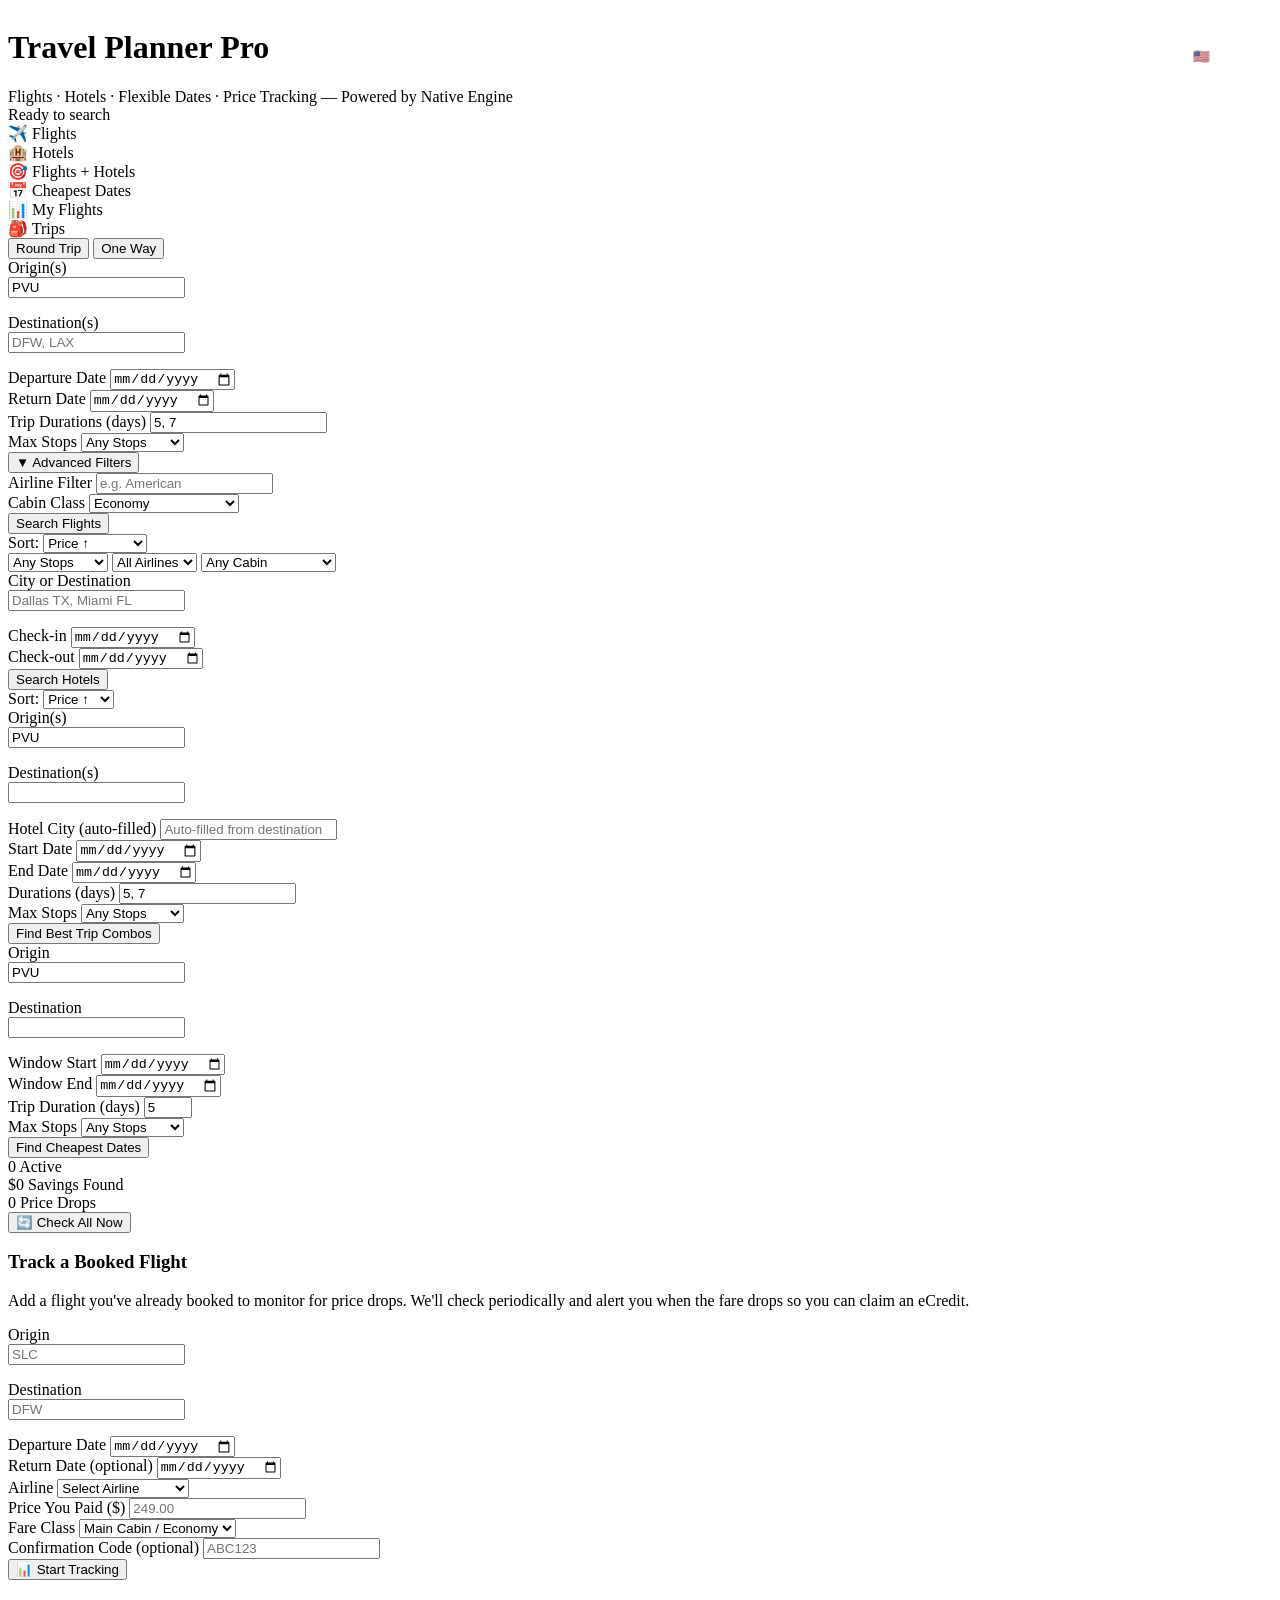
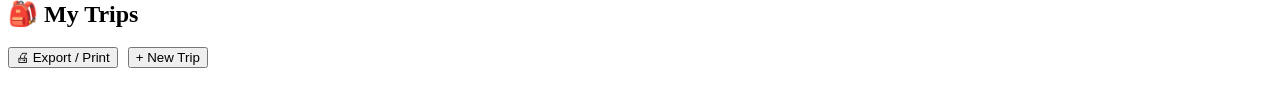
==== app/static/index.html @ 93d9da7f "feat: implement new flight tracking architecture with FastAPI, FastMCP, and Playwright integration" ====
<!DOCTYPE html>
<html lang="en">
<head>
    <meta charset="UTF-8">
    <meta name="viewport" content="width=device-width, initial-scale=1.0">
    <title>Travel Planner Pro — Smart Trip Search & Price Tracking</title>
    <meta name="description" content="Premium travel planning dashboard. Search flights, hotels, and find the cheapest dates to fly — powered by Google Flights data.">
    <link rel="stylesheet" href="/static/styles.css">
    <link rel="icon" href="data:image/svg+xml,<svg xmlns='http://www.w3.org/2000/svg' viewBox='0 0 100 100'><text y='.9em' font-size='90'>✈️</text></svg>">
</head>
<body>
    <div class="container">
        <!-- Header -->
        <div class="header" style="display: flex; justify-content: space-between; align-items: center;">
            <div class="header-left">
                <h1>Travel Planner Pro</h1>
                <div class="tagline">Flights · Hotels · Flexible Dates · Price Tracking — Powered by Native Engine</div>
            </div>
            <div class="header-right">
                <select id="currency-select" onchange="updateCurrency()" style="background: rgba(255,255,255,0.05); color: white; border: 1px solid rgba(255,255,255,0.1); border-radius: 6px; padding: 6px 12px; font-family: inherit;">
                    <option value="USD">🇺🇸 USD</option>
                    <option value="EUR">🇪🇺 EUR</option>
                    <option value="GBP">🇬🇧 GBP</option>
                    <option value="CAD">🇨🇦 CAD</option>
                    <option value="AUD">🇦🇺 AUD</option>
                    <option value="JPY">🇯🇵 JPY</option>
                    <option value="INR">🇮🇳 INR</option>
                </select>
            </div>
        </div>

        <!-- Status Bar -->
        <div class="status-bar">
            <div class="status-dot" id="statusDot"></div>
            <div class="status-text" id="statusText">Ready to search</div>
            <div class="status-trip" id="statusTrip"></div>
        </div>

        <!-- Tab Navigation -->
        <div class="tabs" id="mainTabs">
            <div class="tab active" data-tab="flights">✈️ Flights</div>
            <div class="tab" data-tab="hotels">🏨 Hotels</div>
            <div class="tab" data-tab="combined">🎯 Flights + Hotels</div>
            <div class="tab" data-tab="dates">📅 Cheapest Dates</div>
            <div class="tab" data-tab="tracker">📊 My Flights</div>
            <div class="tab" data-tab="trips">🎒 Trips</div>
        </div>

        <!-- ═══════════════════════════════════════════════════════════════ -->
        <!-- FLIGHTS TAB -->
        <!-- ═══════════════════════════════════════════════════════════════ -->
        <div class="tab-panel active" id="panel-flights">
            <div class="glass-panel">
                <!-- Trip Type -->
                <div class="trip-type-toggle">
                    <button class="trip-type-btn active" data-trip="round_trip" id="flights-rt">Round Trip</button>
                    <button class="trip-type-btn" data-trip="one_way" id="flights-ow">One Way</button>
                </div>

                <form id="flightsForm">
                    <div class="form-grid">
                        <div class="input-group">
                            <label>Origin(s)</label>
                            <div class="autocomplete-wrapper">
                                <input type="text" id="f-origins" value="PVU" autocomplete="off" placeholder="PVU, SLC" required>
                                <ul class="autocomplete-list" id="ac-f-origins"></ul>
                            </div>
                        </div>
                        <div class="input-group">
                            <label>Destination(s)</label>
                            <div class="autocomplete-wrapper">
                                <input type="text" id="f-destinations" value="" autocomplete="off" placeholder="DFW, LAX" required>
                                <ul class="autocomplete-list" id="ac-f-destinations"></ul>
                            </div>
                        </div>
                        <div class="input-group">
                            <label>Departure Date</label>
                            <input type="date" id="f-start" required>
                        </div>
                        <div class="input-group" id="f-end-group">
                            <label>Return Date</label>
                            <input type="date" id="f-end" required>
                        </div>
                        <div class="input-group" id="f-dur-group">
                            <label>Trip Durations (days)</label>
                            <input type="text" id="f-durations" value="5, 7" placeholder="3, 5, 7">
                        </div>
                        <div class="input-group">
                            <label>Max Stops</label>
                            <select id="f-stops">
                                <option value="ANY" selected>Any Stops</option>
                                <option value="NON_STOP">Nonstop Only</option>
                                <option value="ONE_STOP">Up to 1 Stop</option>
                            </select>
                        </div>
                    </div>

                    <!-- Advanced Filters -->
                    <button type="button" class="advanced-toggle" id="flightsAdvToggle">
                        <span class="arrow">▼</span> Advanced Filters
                    </button>
                    <div class="advanced-filters" id="flightsAdvFilters">
                        <div class="form-grid">
                            <div class="input-group">
                                <label>Airline Filter</label>
                                <input type="text" id="f-airline" placeholder="e.g. American">
                            </div>
                            <div class="input-group">
                                <label>Cabin Class</label>
                                <select id="f-cabin">
                                    <option value="ECONOMY" selected>Economy</option>
                                    <option value="PREMIUM_ECONOMY">Premium Economy</option>
                                    <option value="BUSINESS">Business</option>
                                    <option value="FIRST">First</option>
                                    <option value="ECONOMY,PREMIUM_ECONOMY,BUSINESS,FIRST">All Cabins (Compare)</option>
                                </select>
                            </div>
                        </div>
                    </div>
                    
                    <div id="recent-searches-container"></div>

                    <button type="submit" class="btn-primary" id="flightsBtn">Search Flights</button>
                </form>
            </div>

            <!-- Results -->
            <div id="flights-results-header" class="results-header hidden">
                <div class="header-main-row">
                    <span class="results-count" id="flights-count"></span>
                    <div class="sort-controls">
                        <label>Sort:</label>
                        <select id="flights-sort" onchange="renderFlights()">
                            <option value="price">Price ↑</option>
                            <option value="price-desc">Price ↓</option>
                            <option value="departure">Departure ↑</option>
                            <option value="airline">Airline</option>
                            <option value="route">Route (O→D)</option>
                        </select>
                    </div>
                </div>
                <div class="local-filters">
                    <select id="local-filter-stops" onchange="renderFlights()">
                        <option value="any">Any Stops</option>
                        <option value="0">Nonstop only</option>
                        <option value="1">Up to 1 stop</option>
                    </select>
                    <select id="local-filter-airline" onchange="renderFlights()">
                        <option value="any">All Airlines</option>
                        <!-- Options generated dynamically -->
                    </select>
                    <select id="local-filter-cabin" onchange="renderFlights()">
                        <option value="any">Any Cabin</option>
                        <option value="ECONOMY">Economy</option>
                        <option value="PREMIUM_ECONOMY">Premium Economy</option>
                        <option value="BUSINESS">Business</option>
                        <option value="FIRST">First</option>
                    </select>
                </div>
            </div>
            <div id="flights-insights" class="insights-banner hidden"></div>
            <div id="flights-results" class="results-grid"></div>
        </div>

        <!-- ═══════════════════════════════════════════════════════════════ -->
        <!-- HOTELS TAB -->
        <!-- ═══════════════════════════════════════════════════════════════ -->
        <div class="tab-panel" id="panel-hotels">
            <div class="glass-panel">
                <form id="hotelsForm">
                    <div class="form-grid">
                        <div class="input-group">
                            <label>City or Destination</label>
                            <div class="autocomplete-wrapper">
                                <input type="text" id="h-city" placeholder="Dallas TX, Miami FL" autocomplete="off" required>
                                <ul class="autocomplete-list" id="ac-h-city"></ul>
                            </div>
                        </div>
                        <div class="input-group">
                            <label>Check-in</label>
                            <input type="date" id="h-checkin" required>
                        </div>
                        <div class="input-group">
                            <label>Check-out</label>
                            <input type="date" id="h-checkout" required>
                        </div>
                    </div>
                    <button type="submit" class="btn-primary" id="hotelsBtn">Search Hotels</button>
                </form>
            </div>

            <div id="hotels-results-header" class="results-header hidden">
                <span class="results-count" id="hotels-count"></span>
                <div class="sort-controls">
                    <label>Sort:</label>
                    <select id="hotels-sort" onchange="sortHotelResults()">
                        <option value="price">Price ↑</option>
                        <option value="price-desc">Price ↓</option>
                        <option value="rating">Rating ↓</option>
                        <option value="name">Name</option>
                    </select>
                </div>
            </div>
            <div id="hotels-results" class="results-grid"></div>
        </div>

        <!-- ═══════════════════════════════════════════════════════════════ -->
        <!-- COMBINED TAB -->
        <!-- ═══════════════════════════════════════════════════════════════ -->
        <div class="tab-panel" id="panel-combined">
            <div class="glass-panel">
                <form id="combinedForm">
                    <div class="form-grid">
                        <div class="input-group">
                            <label>Origin(s)</label>
                            <div class="autocomplete-wrapper">
                                <input type="text" id="c-origins" value="PVU" autocomplete="off" required>
                                <ul class="autocomplete-list" id="ac-c-origins"></ul>
                            </div>
                        </div>
                        <div class="input-group">
                            <label>Destination(s)</label>
                            <div class="autocomplete-wrapper">
                                <input type="text" id="c-destinations" value="" autocomplete="off" required>
                                <ul class="autocomplete-list" id="ac-c-destinations"></ul>
                            </div>
                        </div>
                        <div class="input-group">
                            <label>Hotel City (auto-filled)</label>
                            <input type="text" id="c-hotel-city" placeholder="Auto-filled from destination">
                        </div>
                        <div class="input-group">
                            <label>Start Date</label>
                            <input type="date" id="c-start" required>
                        </div>
                        <div class="input-group">
                            <label>End Date</label>
                            <input type="date" id="c-end" required>
                        </div>
                        <div class="input-group">
                            <label>Durations (days)</label>
                            <input type="text" id="c-durations" value="5, 7" placeholder="3, 5, 7">
                        </div>
                        <div class="input-group">
                            <label>Max Stops</label>
                            <select id="c-stops">
                                <option value="ANY" selected>Any Stops</option>
                                <option value="NON_STOP">Nonstop Only</option>
                                <option value="ONE_STOP">Up to 1 Stop</option>
                            </select>
                        </div>
                    </div>
                    <button type="submit" class="btn-primary" id="combinedBtn">Find Best Trip Combos</button>
                </form>
            </div>
            <div id="combined-results"></div>
        </div>

        <!-- ═══════════════════════════════════════════════════════════════ -->
        <!-- CHEAPEST DATES TAB -->
        <!-- ═══════════════════════════════════════════════════════════════ -->
        <div class="tab-panel" id="panel-dates">
            <div class="glass-panel">
                <form id="datesForm">
                    <div class="form-grid">
                        <div class="input-group">
                            <label>Origin</label>
                            <div class="autocomplete-wrapper">
                                <input type="text" id="d-origin" value="PVU" autocomplete="off" required>
                                <ul class="autocomplete-list" id="ac-d-origin"></ul>
                            </div>
                        </div>
                        <div class="input-group">
                            <label>Destination</label>
                            <div class="autocomplete-wrapper">
                                <input type="text" id="d-destination" value="" autocomplete="off" required>
                                <ul class="autocomplete-list" id="ac-d-destination"></ul>
                            </div>
                        </div>
                        <div class="input-group">
                            <label>Window Start</label>
                            <input type="date" id="d-start" required>
                        </div>
                        <div class="input-group">
                            <label>Window End</label>
                            <input type="date" id="d-end" required>
                        </div>
                        <div class="input-group">
                            <label>Trip Duration (days)</label>
                            <input type="number" id="d-duration" value="5" min="1" max="30">
                        </div>
                        <div class="input-group">
                            <label>Max Stops</label>
                            <select id="d-stops">
                                <option value="ANY" selected>Any Stops</option>
                                <option value="NON_STOP">Nonstop Only</option>
                                <option value="ONE_STOP">Up to 1 Stop</option>
                            </select>
                        </div>
                    </div>
                    <button type="submit" class="btn-primary" id="datesBtn">Find Cheapest Dates</button>
                </form>
            </div>
            <div id="dates-results"></div>
        </div>
        <!-- ═══════════════════════════════════════════════════════════════ -->
        <!-- MY FLIGHTS TRACKER TAB -->
        <!-- ═══════════════════════════════════════════════════════════════ -->
        <div class="tab-panel" id="panel-tracker">
            <!-- Summary Stats Bar -->
            <div class="tracker-stats" id="trackerStats">
                <div class="stat-item">
                    <span class="stat-value" id="stat-active">0</span>
                    <span class="stat-label">Active</span>
                </div>
                <div class="stat-item">
                    <span class="stat-value stat-savings" id="stat-savings">$0</span>
                    <span class="stat-label">Savings Found</span>
                </div>
                <div class="stat-item">
                    <span class="stat-value" id="stat-drops">0</span>
                    <span class="stat-label">Price Drops</span>
                </div>
                <div class="stat-item">
                    <button class="btn-secondary" id="checkAllBtn" onclick="checkAllTracked()">🔄 Check All Now</button>
                </div>
            </div>

            <!-- Add Flight Form -->
            <div class="glass-panel">
                <h3 class="panel-title">Track a Booked Flight</h3>
                <p class="panel-subtitle">Add a flight you've already booked to monitor for price drops. We'll check periodically and alert you when the fare drops so you can claim an eCredit.</p>
                <form id="trackerAddForm">
                    <div class="form-grid">
                        <div class="input-group">
                            <label>Origin</label>
                            <div class="autocomplete-wrapper">
                                <input type="text" id="t-origin" placeholder="SLC" autocomplete="off" required>
                                <ul class="autocomplete-list" id="ac-t-origin"></ul>
                            </div>
                        </div>
                        <div class="input-group">
                            <label>Destination</label>
                            <div class="autocomplete-wrapper">
                                <input type="text" id="t-destination" placeholder="DFW" autocomplete="off" required>
                                <ul class="autocomplete-list" id="ac-t-destination"></ul>
                            </div>
                        </div>
                        <div class="input-group">
                            <label>Departure Date</label>
                            <input type="date" id="t-depart" required>
                        </div>
                        <div class="input-group">
                            <label>Return Date (optional)</label>
                            <input type="date" id="t-return">
                        </div>
                        <div class="input-group">
                            <label>Airline</label>
                            <select id="t-airline" required>
                                <option value="">Select Airline</option>
                                <option value="American Airlines">American Airlines</option>
                                <option value="Delta Air Lines">Delta Air Lines</option>
                                <option value="United Airlines">United Airlines</option>
                                <option value="Southwest Airlines">Southwest Airlines</option>
                                <option value="Alaska Airlines">Alaska Airlines</option>
                                <option value="JetBlue">JetBlue</option>
                                <option value="Hawaiian Airlines">Hawaiian Airlines</option>
                                <option value="Spirit Airlines">Spirit Airlines</option>
                                <option value="Frontier Airlines">Frontier Airlines</option>
                                <option value="Breeze Airways">Breeze Airways</option>
                            </select>
                        </div>
                        <div class="input-group">
                            <label>Price You Paid ($)</label>
                            <input type="number" id="t-price" step="0.01" min="0" placeholder="249.00" required>
                        </div>
                        <div class="input-group">
                            <label>Fare Class</label>
                            <select id="t-fare">
                                <option value="main_cabin" selected>Main Cabin / Economy</option>
                                <option value="basic_economy">Basic Economy</option>
                                <option value="premium_economy">Premium Economy</option>
                                <option value="business">Business</option>
                                <option value="first">First</option>
                            </select>
                        </div>
                        <div class="input-group">
                            <label>Confirmation Code (optional)</label>
                            <input type="text" id="t-confirmation" placeholder="ABC123">
                        </div>
                    </div>
                    <button type="submit" class="btn-primary" id="trackerAddBtn">📊 Start Tracking</button>
                </form>
            </div>

            <!-- Tracked Flights List -->
            <div id="tracker-results" class="results-grid"></div>
        </div>
        <!-- ═══════════════════════════════════════════════════════════════ -->
        <!-- TRIPS TAB -->
        <!-- ═══════════════════════════════════════════════════════════════ -->
        <div class="tab-panel" id="panel-trips">
            <div class="glass-panel">
                <div class="flex-between" style="margin-bottom:20px;">
                    <h2>🎒 My Trips</h2>
                    <div style="display: flex; gap: 10px;">
                        <button class="btn-outline" onclick="window.print()">🖨 Export / Print</button>
                        <button class="btn-primary" onclick="openTripModal()">+ New Trip</button>
                    </div>
                </div>
                <div id="trips-container" style="display: flex; flex-direction: column; gap: 20px;">
                    <!-- Trips will be populated here -->
                </div>
            </div>
        </div>

    </div>

    <!-- Modals -->
    
    <!-- New Trip Modal -->
    <div id="tripModal" class="modal-overlay" style="display:none;">
        <div class="modal-content">
            <div class="flex-between" style="margin-bottom: 20px;">
                <h3>Create New Trip</h3>
                <span class="modal-close" onclick="closeTripModal()">×</span>
            </div>
            <div class="input-group">
                <label>Trip Name</label>
                <input type="text" id="new-trip-name" placeholder="e.g. Summer Vacation 2026">
            </div>
            <button class="btn-primary" style="width: 100%; margin-top: 15px;" onclick="createTrip()">Create Trip</button>
        </div>
    </div>

    <!-- Add to Trip Modal -->
    <div id="addToTripModal" class="modal-overlay" style="display:none;">
        <div class="modal-content">
            <div class="flex-between" style="margin-bottom: 20px;">
                <h3>Add to Trip</h3>
                <span class="modal-close" onclick="closeAddToTripModal()">×</span>
            </div>
            <div class="input-group">
                <label>Select Trip</label>
                <select id="add-trip-select"></select>
            </div>
            <button class="btn-primary" style="width: 100%; margin-top: 15px;" onclick="saveToTrip()">Add Item</button>
        </div>
    </div>

    <!-- Track Price Modal -->
    <div class="modal-overlay" id="trackModal" style="display:none">
        <div class="modal-content glass-panel">
            <h3>📊 Track This Flight</h3>
            <p class="modal-route" id="modalRoute"></p>
            <div class="form-grid">
                <div class="input-group">
                    <label>Price You Paid ($)</label>
                    <input type="number" id="modal-price" step="0.01" min="0" required>
                </div>
                <div class="input-group">
                    <label>Fare Class</label>
                    <select id="modal-fare">
                        <option value="main_cabin" selected>Main Cabin</option>
                        <option value="basic_economy">Basic Economy</option>
                        <option value="premium_economy">Premium Economy</option>
                        <option value="business">Business</option>
                        <option value="first">First</option>
                    </select>
                </div>
                <div class="input-group">
                    <label>Confirmation Code (optional)</label>
                    <input type="text" id="modal-confirmation" placeholder="ABC123">
                </div>
            </div>
            <input type="hidden" id="modal-origin">
            <input type="hidden" id="modal-destination">
            <input type="hidden" id="modal-depart">
            <input type="hidden" id="modal-return">
            <input type="hidden" id="modal-airline">
            <input type="hidden" id="modal-cabin">
            <div class="modal-actions">
                <button class="btn-secondary" onclick="closeTrackModal()">Cancel</button>
                <button class="btn-primary" onclick="submitTrackModal()">Start Tracking</button>
            </div>
        </div>
    </div>

    <!-- Toast Container -->
    <div class="toast-container" id="toastContainer"></div>

    <script src="/static/app.js"></script>
</body>
</html>
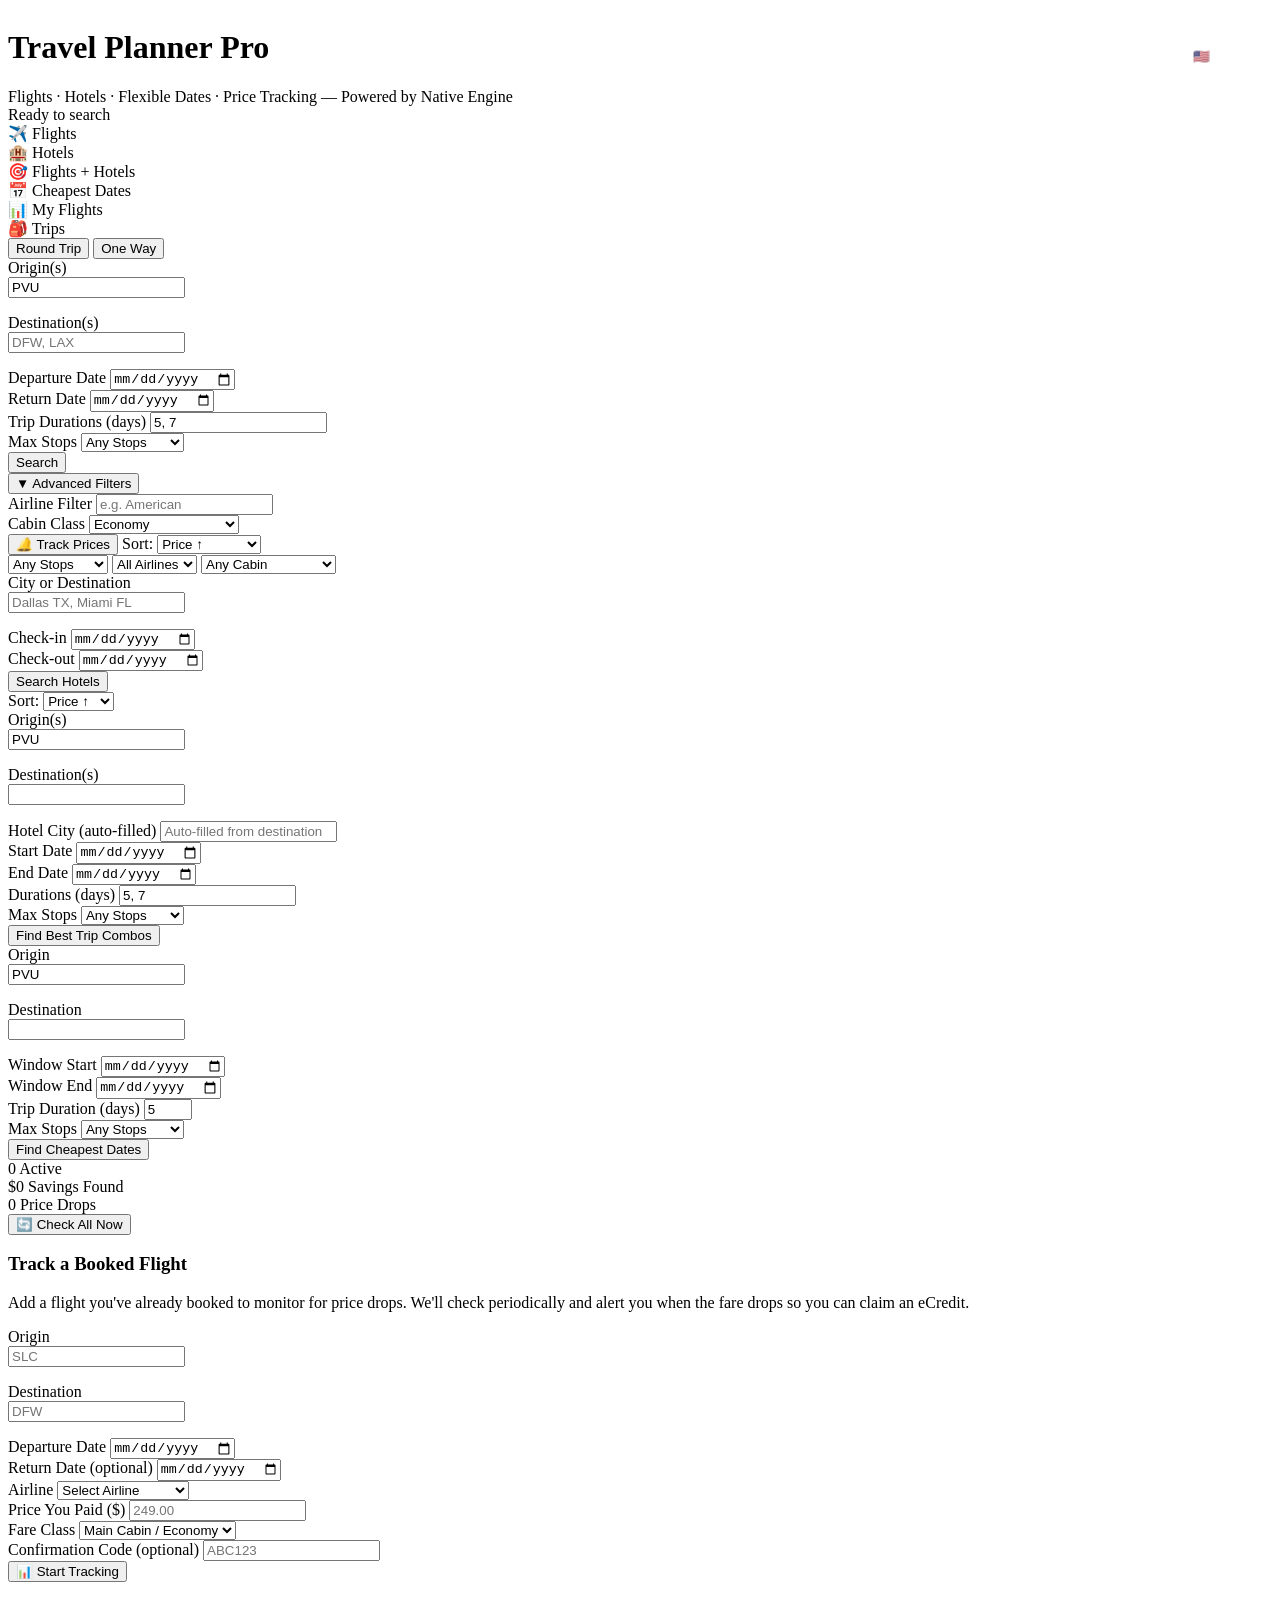
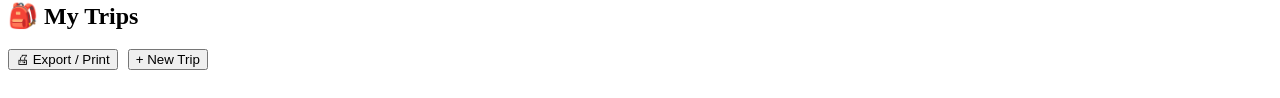
==== commit d4a5fc1e: "refactor: reorganize flight search form into dual-row layout for improved input grouping and alignme" ====
--- a/app/static/index.html
+++ b/app/static/index.html
@@ -58,7 +58,8 @@
                 </div>
 
                 <form id="flightsForm">
-                    <div class="form-grid">
+                    <!-- Primary Search Row -->
+                    <div class="search-main-row">
                         <div class="input-group">
                             <label>Origin(s)</label>
                             <div class="autocomplete-wrapper">
@@ -77,10 +78,14 @@
                             <label>Departure Date</label>
                             <input type="date" id="f-start" required>
                         </div>
-                        <div class="input-group" id="f-end-group">
+                        <div id="f-end-group" class="input-group">
                             <label>Return Date</label>
                             <input type="date" id="f-end" required>
                         </div>
+                    </div>
+
+                    <!-- Secondary Options Row -->
+                    <div class="search-options-row">
                         <div class="input-group" id="f-dur-group">
                             <label>Trip Durations (days)</label>
                             <input type="text" id="f-durations" value="5, 7" placeholder="3, 5, 7">
@@ -92,6 +97,9 @@
                                 <option value="NON_STOP">Nonstop Only</option>
                                 <option value="ONE_STOP">Up to 1 Stop</option>
                             </select>
+                        </div>
+                        <div class="search-actions">
+                            <button type="submit" class="btn-primary" id="flightsBtn">Search</button>
                         </div>
                     </div>
 
@@ -120,7 +128,7 @@
                     
                     <div id="recent-searches-container"></div>
 
-                    <button type="submit" class="btn-primary" id="flightsBtn">Search Flights</button>
+
                 </form>
             </div>
 
@@ -129,6 +137,9 @@
                 <div class="header-main-row">
                     <span class="results-count" id="flights-count"></span>
                     <div class="sort-controls">
+                        <button class="btn-secondary btn-sm" id="btn-track-prices" onclick="trackCurrentSearch()">
+                            <i class="icon">🔔</i> Track Prices
+                        </button>
                         <label>Sort:</label>
                         <select id="flights-sort" onchange="renderFlights()">
                             <option value="price">Price ↑</option>
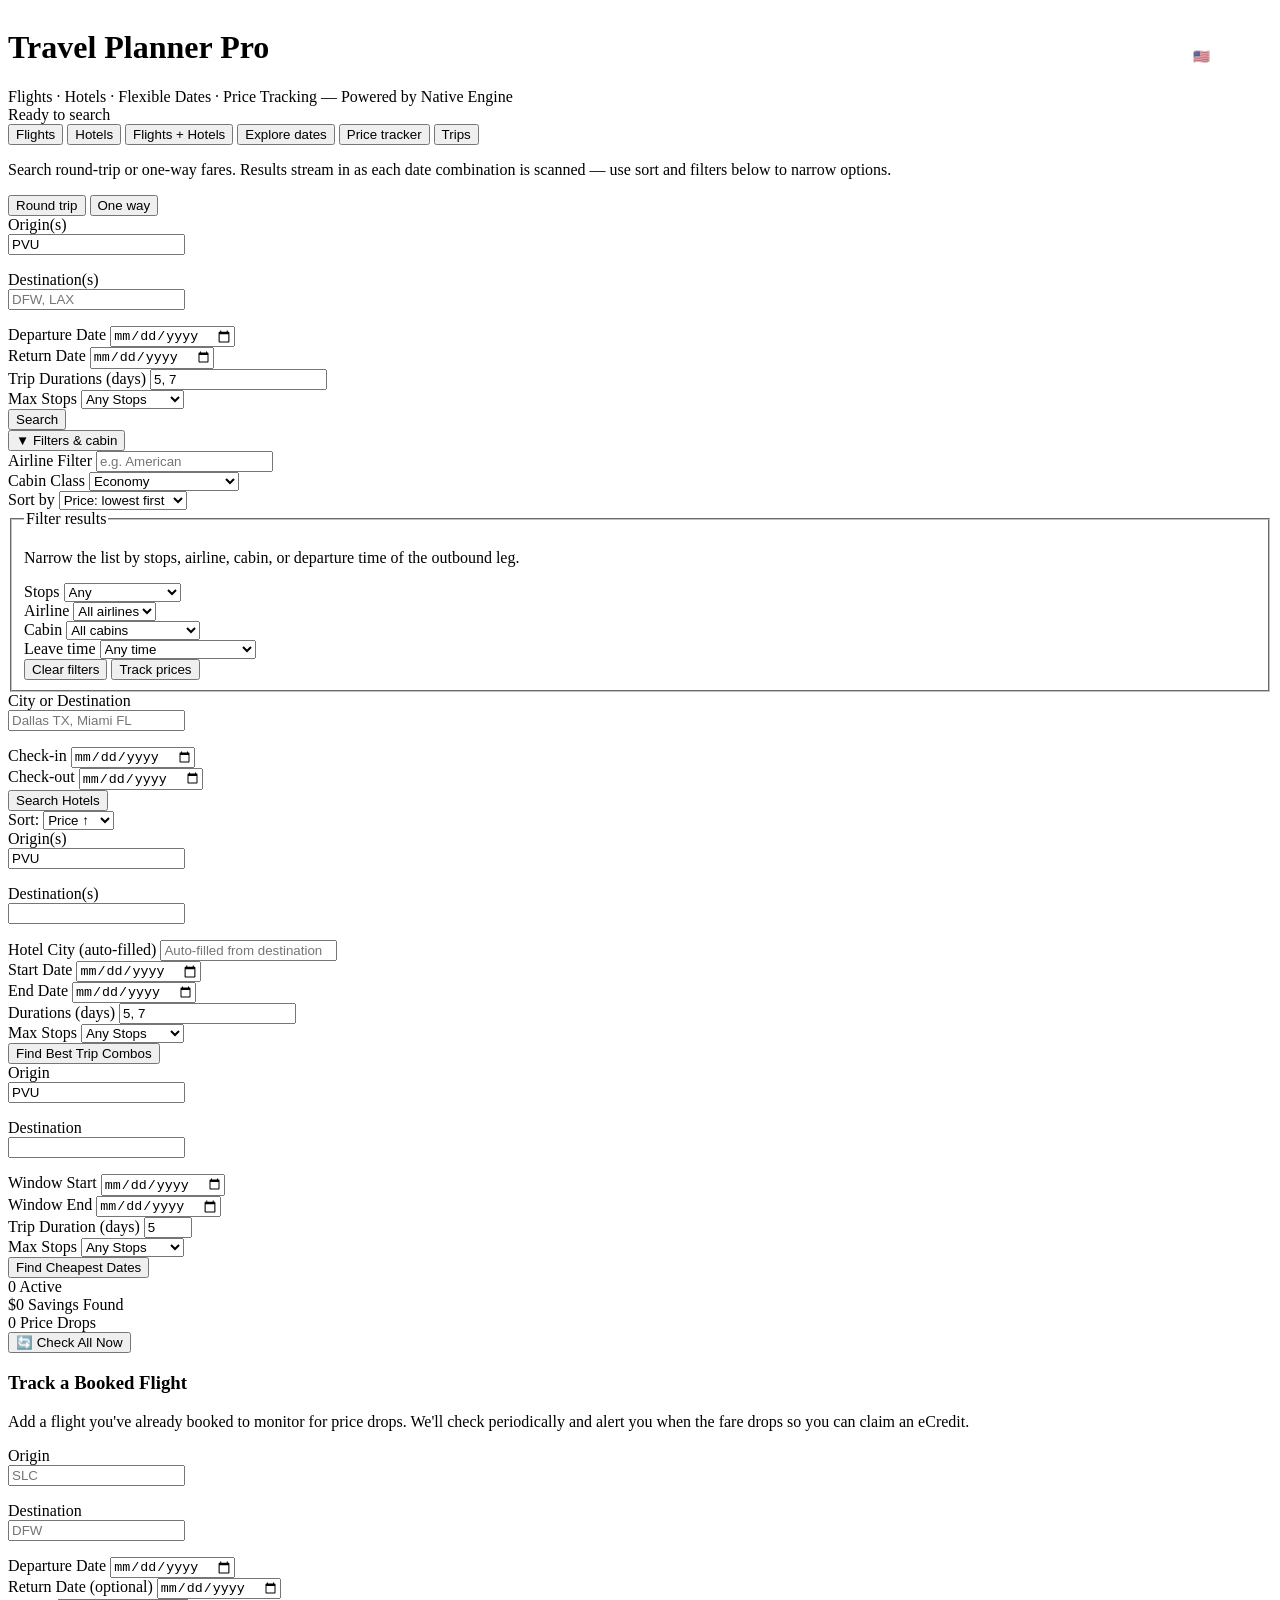
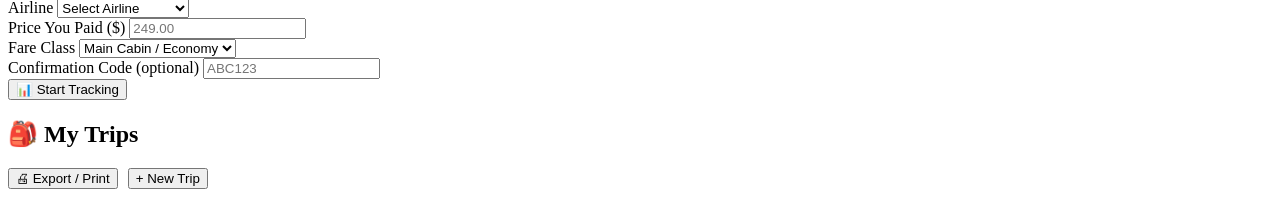
==== commit 9d287c18: "feat: enhance flight search accessibility and UI with semantic markup, ARIA roles, and expanded filt" ====
--- a/app/static/index.html
+++ b/app/static/index.html
@@ -37,27 +37,28 @@
         </div>
 
         <!-- Tab Navigation -->
-        <div class="tabs" id="mainTabs">
-            <div class="tab active" data-tab="flights">✈️ Flights</div>
-            <div class="tab" data-tab="hotels">🏨 Hotels</div>
-            <div class="tab" data-tab="combined">🎯 Flights + Hotels</div>
-            <div class="tab" data-tab="dates">📅 Cheapest Dates</div>
-            <div class="tab" data-tab="tracker">📊 My Flights</div>
-            <div class="tab" data-tab="trips">🎒 Trips</div>
+        <div class="tabs" id="mainTabs" role="tablist" aria-label="Main sections">
+            <button type="button" class="tab active" role="tab" aria-selected="true" aria-controls="panel-flights" id="tab-flights" data-tab="flights">Flights</button>
+            <button type="button" class="tab" role="tab" aria-selected="false" aria-controls="panel-hotels" id="tab-hotels" data-tab="hotels">Hotels</button>
+            <button type="button" class="tab" role="tab" aria-selected="false" aria-controls="panel-combined" id="tab-combined" data-tab="combined">Flights + Hotels</button>
+            <button type="button" class="tab" role="tab" aria-selected="false" aria-controls="panel-dates" id="tab-dates" data-tab="dates">Explore dates</button>
+            <button type="button" class="tab" role="tab" aria-selected="false" aria-controls="panel-tracker" id="tab-tracker" data-tab="tracker">Price tracker</button>
+            <button type="button" class="tab" role="tab" aria-selected="false" aria-controls="panel-trips" id="tab-trips" data-tab="trips">Trips</button>
         </div>
 
         <!-- ═══════════════════════════════════════════════════════════════ -->
         <!-- FLIGHTS TAB -->
         <!-- ═══════════════════════════════════════════════════════════════ -->
-        <div class="tab-panel active" id="panel-flights">
-            <div class="glass-panel">
+        <div class="tab-panel active" id="panel-flights" role="tabpanel" aria-labelledby="tab-flights">
+            <div class="glass-panel gf-search-card">
+                <p class="gf-search-intro">Search round-trip or one-way fares. Results stream in as each date combination is scanned — use sort and filters below to narrow options.</p>
                 <!-- Trip Type -->
-                <div class="trip-type-toggle">
-                    <button class="trip-type-btn active" data-trip="round_trip" id="flights-rt">Round Trip</button>
-                    <button class="trip-type-btn" data-trip="one_way" id="flights-ow">One Way</button>
-                </div>
-
-                <form id="flightsForm">
+                <div class="trip-type-toggle" role="group" aria-label="Trip type">
+                    <button type="button" class="trip-type-btn active" data-trip="round_trip" id="flights-rt">Round trip</button>
+                    <button type="button" class="trip-type-btn" data-trip="one_way" id="flights-ow">One way</button>
+                </div>
+
+                <form id="flightsForm" aria-label="Flight search">
                     <!-- Primary Search Row -->
                     <div class="search-main-row">
                         <div class="input-group">
@@ -99,13 +100,13 @@
                             </select>
                         </div>
                         <div class="search-actions">
-                            <button type="submit" class="btn-primary" id="flightsBtn">Search</button>
+                            <button type="submit" class="btn-primary gf-search-submit" id="flightsBtn">Search</button>
                         </div>
                     </div>
 
                     <!-- Advanced Filters -->
-                    <button type="button" class="advanced-toggle" id="flightsAdvToggle">
-                        <span class="arrow">▼</span> Advanced Filters
+                    <button type="button" class="advanced-toggle" id="flightsAdvToggle" aria-expanded="false" aria-controls="flightsAdvFilters">
+                        <span class="arrow" aria-hidden="true">▼</span> Filters &amp; cabin
                     </button>
                     <div class="advanced-filters" id="flightsAdvFilters">
                         <div class="form-grid">
@@ -132,42 +133,70 @@
                 </form>
             </div>
 
-            <!-- Results -->
-            <div id="flights-results-header" class="results-header hidden">
-                <div class="header-main-row">
-                    <span class="results-count" id="flights-count"></span>
-                    <div class="sort-controls">
-                        <button class="btn-secondary btn-sm" id="btn-track-prices" onclick="trackCurrentSearch()">
-                            <i class="icon">🔔</i> Track Prices
-                        </button>
-                        <label>Sort:</label>
-                        <select id="flights-sort" onchange="renderFlights()">
-                            <option value="price">Price ↑</option>
-                            <option value="price-desc">Price ↓</option>
-                            <option value="departure">Departure ↑</option>
-                            <option value="airline">Airline</option>
-                            <option value="route">Route (O→D)</option>
+            <!-- Results toolbar (sort + filters apply to all collected flights after search) -->
+            <div id="flights-results-header" class="gf-results-toolbar hidden">
+                <div class="gf-toolbar-top">
+                    <div class="gf-results-summary">
+                        <span class="results-count" id="flights-count" aria-live="polite"></span>
+                        <span class="gf-results-status" id="flights-search-status" aria-live="polite"></span>
+                    </div>
+                    <div class="gf-sort-row">
+                        <label class="gf-field-label" for="flights-sort">Sort by</label>
+                        <select id="flights-sort" class="gf-select">
+                            <option value="price">Price: lowest first</option>
+                            <option value="price-desc">Price: highest first</option>
+                            <option value="duration">Duration: shortest</option>
+                            <option value="duration-desc">Duration: longest</option>
+                            <option value="departure">Departure time</option>
+                            <option value="airline">Airline A–Z</option>
+                            <option value="route">Route, then price</option>
                         </select>
                     </div>
                 </div>
-                <div class="local-filters">
-                    <select id="local-filter-stops" onchange="renderFlights()">
-                        <option value="any">Any Stops</option>
-                        <option value="0">Nonstop only</option>
-                        <option value="1">Up to 1 stop</option>
-                    </select>
-                    <select id="local-filter-airline" onchange="renderFlights()">
-                        <option value="any">All Airlines</option>
-                        <!-- Options generated dynamically -->
-                    </select>
-                    <select id="local-filter-cabin" onchange="renderFlights()">
-                        <option value="any">Any Cabin</option>
-                        <option value="ECONOMY">Economy</option>
-                        <option value="PREMIUM_ECONOMY">Premium Economy</option>
-                        <option value="BUSINESS">Business</option>
-                        <option value="FIRST">First</option>
-                    </select>
-                </div>
+                <fieldset class="gf-filter-fieldset">
+                    <legend>Filter results</legend>
+                    <p class="gf-filter-hint">Narrow the list by stops, airline, cabin, or departure time of the outbound leg.</p>
+                    <div class="gf-filter-grid">
+                        <div class="gf-filter-item">
+                            <label class="gf-field-label" for="local-filter-stops">Stops</label>
+                            <select id="local-filter-stops" class="gf-select">
+                                <option value="any">Any</option>
+                                <option value="0">Nonstop only</option>
+                                <option value="1">1 stop or fewer</option>
+                                <option value="2">2 stops or fewer</option>
+                            </select>
+                        </div>
+                        <div class="gf-filter-item">
+                            <label class="gf-field-label" for="local-filter-airline">Airline</label>
+                            <select id="local-filter-airline" class="gf-select">
+                                <option value="any">All airlines</option>
+                            </select>
+                        </div>
+                        <div class="gf-filter-item">
+                            <label class="gf-field-label" for="local-filter-cabin">Cabin</label>
+                            <select id="local-filter-cabin" class="gf-select">
+                                <option value="any">All cabins</option>
+                                <option value="ECONOMY">Economy</option>
+                                <option value="PREMIUM_ECONOMY">Premium economy</option>
+                                <option value="BUSINESS">Business</option>
+                                <option value="FIRST">First</option>
+                            </select>
+                        </div>
+                        <div class="gf-filter-item">
+                            <label class="gf-field-label" for="local-filter-departure">Leave time</label>
+                            <select id="local-filter-departure" class="gf-select">
+                                <option value="any">Any time</option>
+                                <option value="morning">Morning (before noon)</option>
+                                <option value="afternoon">Afternoon (noon–5pm)</option>
+                                <option value="evening">Evening (after 5pm)</option>
+                            </select>
+                        </div>
+                        <div class="gf-filter-actions">
+                            <button type="button" class="btn-text" id="btn-clear-flight-filters">Clear filters</button>
+                            <button type="button" class="btn-secondary btn-sm" id="btn-track-prices" onclick="trackCurrentSearch()">Track prices</button>
+                        </div>
+                    </div>
+                </fieldset>
             </div>
             <div id="flights-insights" class="insights-banner hidden"></div>
             <div id="flights-results" class="results-grid"></div>
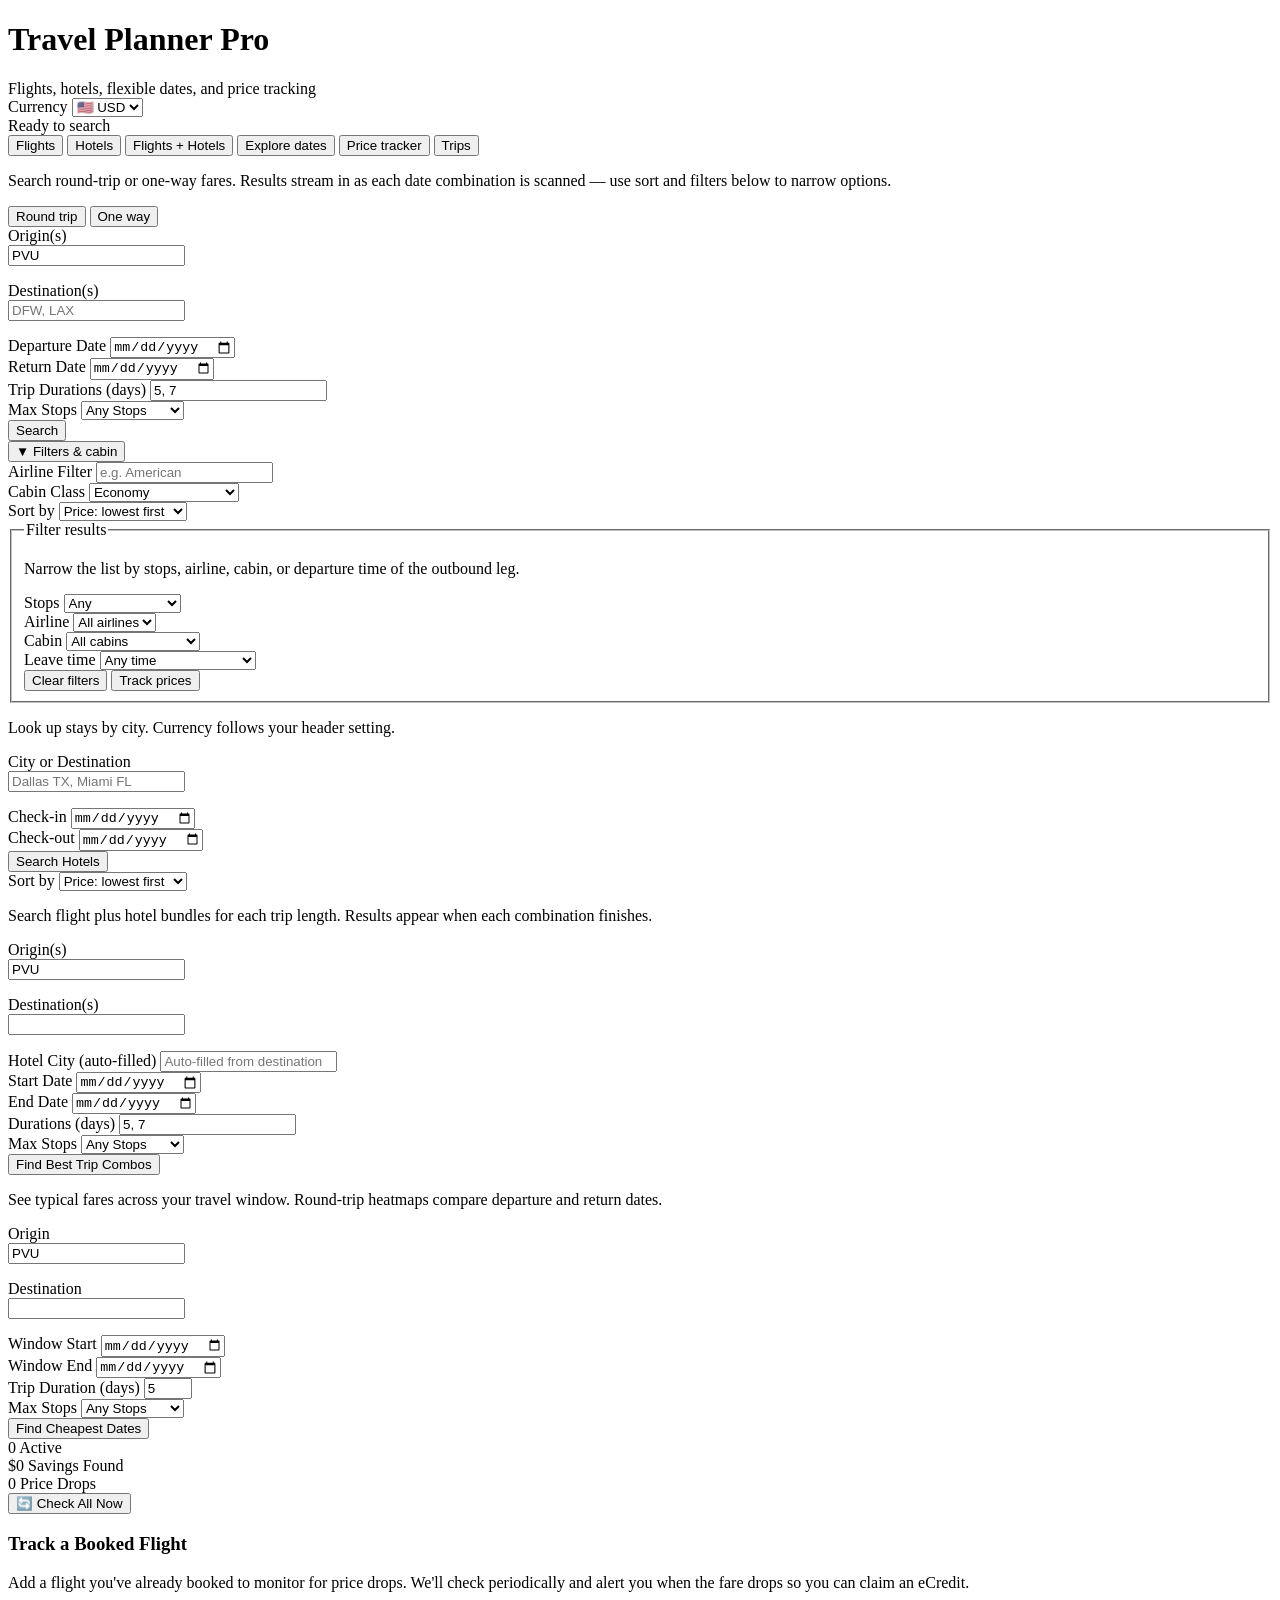
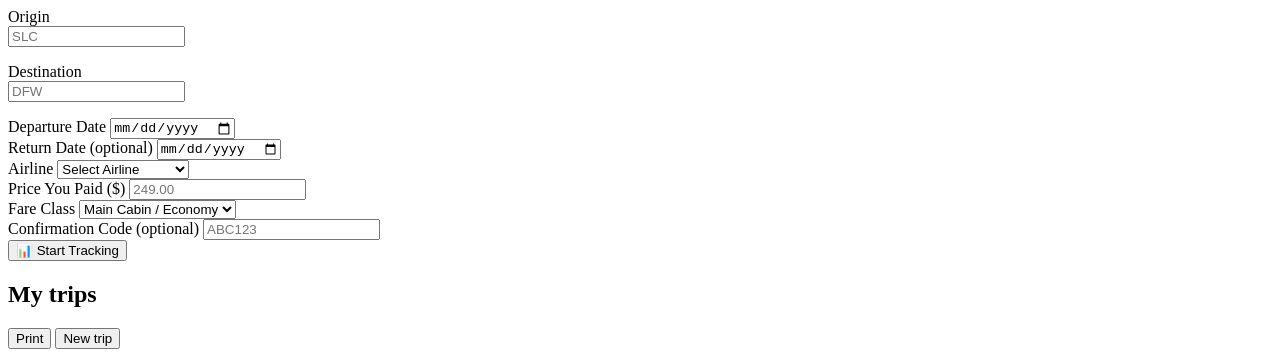
==== commit f6cd6a52: "refactor: migrate inline styles to CSS classes, add accessibility attributes, and implement interact" ====
--- a/app/static/index.html
+++ b/app/static/index.html
@@ -11,13 +11,14 @@
 <body>
     <div class="container">
         <!-- Header -->
-        <div class="header" style="display: flex; justify-content: space-between; align-items: center;">
+        <header class="header">
             <div class="header-left">
                 <h1>Travel Planner Pro</h1>
-                <div class="tagline">Flights · Hotels · Flexible Dates · Price Tracking — Powered by Native Engine</div>
+                <div class="tagline">Flights, hotels, flexible dates, and price tracking</div>
             </div>
             <div class="header-right">
-                <select id="currency-select" onchange="updateCurrency()" style="background: rgba(255,255,255,0.05); color: white; border: 1px solid rgba(255,255,255,0.1); border-radius: 6px; padding: 6px 12px; font-family: inherit;">
+                <label class="visually-hidden" for="currency-select">Currency</label>
+                <select id="currency-select" class="gf-select site-header-currency" aria-label="Display currency">
                     <option value="USD">🇺🇸 USD</option>
                     <option value="EUR">🇪🇺 EUR</option>
                     <option value="GBP">🇬🇧 GBP</option>
@@ -27,7 +28,7 @@
                     <option value="INR">🇮🇳 INR</option>
                 </select>
             </div>
-        </div>
+        </header>
 
         <!-- Status Bar -->
         <div class="status-bar">
@@ -93,7 +94,7 @@
                         </div>
                         <div class="input-group">
                             <label>Max Stops</label>
-                            <select id="f-stops">
+                            <select id="f-stops" class="gf-select">
                                 <option value="ANY" selected>Any Stops</option>
                                 <option value="NON_STOP">Nonstop Only</option>
                                 <option value="ONE_STOP">Up to 1 Stop</option>
@@ -116,7 +117,7 @@
                             </div>
                             <div class="input-group">
                                 <label>Cabin Class</label>
-                                <select id="f-cabin">
+                                <select id="f-cabin" class="gf-select">
                                     <option value="ECONOMY" selected>Economy</option>
                                     <option value="PREMIUM_ECONOMY">Premium Economy</option>
                                     <option value="BUSINESS">Business</option>
@@ -142,7 +143,7 @@
                     </div>
                     <div class="gf-sort-row">
                         <label class="gf-field-label" for="flights-sort">Sort by</label>
-                        <select id="flights-sort" class="gf-select">
+                        <select id="flights-sort" class="gf-select gf-select--sort">
                             <option value="price">Price: lowest first</option>
                             <option value="price-desc">Price: highest first</option>
                             <option value="duration">Duration: shortest</option>
@@ -205,9 +206,10 @@
         <!-- ═══════════════════════════════════════════════════════════════ -->
         <!-- HOTELS TAB -->
         <!-- ═══════════════════════════════════════════════════════════════ -->
-        <div class="tab-panel" id="panel-hotels">
-            <div class="glass-panel">
-                <form id="hotelsForm">
+        <div class="tab-panel" id="panel-hotels" role="tabpanel" aria-labelledby="tab-hotels">
+            <div class="glass-panel gf-search-card">
+                <p class="gf-search-intro">Look up stays by city. Currency follows your header setting.</p>
+                <form id="hotelsForm" aria-label="Hotel search">
                     <div class="form-grid">
                         <div class="input-group">
                             <label>City or Destination</label>
@@ -229,16 +231,18 @@
                 </form>
             </div>
 
-            <div id="hotels-results-header" class="results-header hidden">
-                <span class="results-count" id="hotels-count"></span>
-                <div class="sort-controls">
-                    <label>Sort:</label>
-                    <select id="hotels-sort" onchange="sortHotelResults()">
-                        <option value="price">Price ↑</option>
-                        <option value="price-desc">Price ↓</option>
-                        <option value="rating">Rating ↓</option>
-                        <option value="name">Name</option>
-                    </select>
+            <div id="hotels-results-header" class="gf-results-toolbar hidden">
+                <div class="gf-toolbar-top">
+                    <span class="results-count" id="hotels-count" aria-live="polite"></span>
+                    <div class="gf-sort-row">
+                        <label class="gf-field-label" for="hotels-sort">Sort by</label>
+                        <select id="hotels-sort" class="gf-select gf-select--sort">
+                            <option value="price">Price: lowest first</option>
+                            <option value="price-desc">Price: highest first</option>
+                            <option value="rating">Guest rating</option>
+                            <option value="name">Name A–Z</option>
+                        </select>
+                    </div>
                 </div>
             </div>
             <div id="hotels-results" class="results-grid"></div>
@@ -247,9 +251,10 @@
         <!-- ═══════════════════════════════════════════════════════════════ -->
         <!-- COMBINED TAB -->
         <!-- ═══════════════════════════════════════════════════════════════ -->
-        <div class="tab-panel" id="panel-combined">
-            <div class="glass-panel">
-                <form id="combinedForm">
+        <div class="tab-panel" id="panel-combined" role="tabpanel" aria-labelledby="tab-combined">
+            <div class="glass-panel gf-search-card">
+                <p class="gf-search-intro">Search flight plus hotel bundles for each trip length. Results appear when each combination finishes.</p>
+                <form id="combinedForm" aria-label="Combined flight and hotel search">
                     <div class="form-grid">
                         <div class="input-group">
                             <label>Origin(s)</label>
@@ -283,7 +288,7 @@
                         </div>
                         <div class="input-group">
                             <label>Max Stops</label>
-                            <select id="c-stops">
+                            <select id="c-stops" class="gf-select">
                                 <option value="ANY" selected>Any Stops</option>
                                 <option value="NON_STOP">Nonstop Only</option>
                                 <option value="ONE_STOP">Up to 1 Stop</option>
@@ -299,9 +304,10 @@
         <!-- ═══════════════════════════════════════════════════════════════ -->
         <!-- CHEAPEST DATES TAB -->
         <!-- ═══════════════════════════════════════════════════════════════ -->
-        <div class="tab-panel" id="panel-dates">
-            <div class="glass-panel">
-                <form id="datesForm">
+        <div class="tab-panel" id="panel-dates" role="tabpanel" aria-labelledby="tab-dates">
+            <div class="glass-panel gf-search-card">
+                <p class="gf-search-intro">See typical fares across your travel window. Round-trip heatmaps compare departure and return dates.</p>
+                <form id="datesForm" aria-label="Cheapest dates search">
                     <div class="form-grid">
                         <div class="input-group">
                             <label>Origin</label>
@@ -331,7 +337,7 @@
                         </div>
                         <div class="input-group">
                             <label>Max Stops</label>
-                            <select id="d-stops">
+                            <select id="d-stops" class="gf-select">
                                 <option value="ANY" selected>Any Stops</option>
                                 <option value="NON_STOP">Nonstop Only</option>
                                 <option value="ONE_STOP">Up to 1 Stop</option>
@@ -346,7 +352,7 @@
         <!-- ═══════════════════════════════════════════════════════════════ -->
         <!-- MY FLIGHTS TRACKER TAB -->
         <!-- ═══════════════════════════════════════════════════════════════ -->
-        <div class="tab-panel" id="panel-tracker">
+        <div class="tab-panel" id="panel-tracker" role="tabpanel" aria-labelledby="tab-tracker">
             <!-- Summary Stats Bar -->
             <div class="tracker-stats" id="trackerStats">
                 <div class="stat-item">
@@ -396,7 +402,7 @@
                         </div>
                         <div class="input-group">
                             <label>Airline</label>
-                            <select id="t-airline" required>
+                            <select id="t-airline" class="gf-select" required>
                                 <option value="">Select Airline</option>
                                 <option value="American Airlines">American Airlines</option>
                                 <option value="Delta Air Lines">Delta Air Lines</option>
@@ -416,7 +422,7 @@
                         </div>
                         <div class="input-group">
                             <label>Fare Class</label>
-                            <select id="t-fare">
+                            <select id="t-fare" class="gf-select">
                                 <option value="main_cabin" selected>Main Cabin / Economy</option>
                                 <option value="basic_economy">Basic Economy</option>
                                 <option value="premium_economy">Premium Economy</option>
@@ -439,16 +445,16 @@
         <!-- ═══════════════════════════════════════════════════════════════ -->
         <!-- TRIPS TAB -->
         <!-- ═══════════════════════════════════════════════════════════════ -->
-        <div class="tab-panel" id="panel-trips">
+        <div class="tab-panel" id="panel-trips" role="tabpanel" aria-labelledby="tab-trips">
             <div class="glass-panel">
-                <div class="flex-between" style="margin-bottom:20px;">
-                    <h2>🎒 My Trips</h2>
-                    <div style="display: flex; gap: 10px;">
-                        <button class="btn-outline" onclick="window.print()">🖨 Export / Print</button>
-                        <button class="btn-primary" onclick="openTripModal()">+ New Trip</button>
-                    </div>
-                </div>
-                <div id="trips-container" style="display: flex; flex-direction: column; gap: 20px;">
+                <div class="flex-between trip-planner-row">
+                    <h2 class="trip-planner-title">My trips</h2>
+                    <div class="trip-toolbar-actions">
+                        <button type="button" class="btn-outline" onclick="window.print()">Print</button>
+                        <button type="button" class="btn-primary" onclick="openTripModal()">New trip</button>
+                    </div>
+                </div>
+                <div id="trips-container" class="trips-layout">
                     <!-- Trips will be populated here -->
                 </div>
             </div>
@@ -459,48 +465,48 @@
     <!-- Modals -->
     
     <!-- New Trip Modal -->
-    <div id="tripModal" class="modal-overlay" style="display:none;">
+    <div id="tripModal" class="modal-overlay" style="display:none;" role="dialog" aria-modal="true" aria-labelledby="trip-modal-title">
         <div class="modal-content">
-            <div class="flex-between" style="margin-bottom: 20px;">
-                <h3>Create New Trip</h3>
-                <span class="modal-close" onclick="closeTripModal()">×</span>
+            <div class="flex-between modal-header-row">
+                <h3 id="trip-modal-title">Create trip</h3>
+                <button type="button" class="modal-close" onclick="closeTripModal()" aria-label="Close dialog">×</button>
             </div>
             <div class="input-group">
-                <label>Trip Name</label>
-                <input type="text" id="new-trip-name" placeholder="e.g. Summer Vacation 2026">
-            </div>
-            <button class="btn-primary" style="width: 100%; margin-top: 15px;" onclick="createTrip()">Create Trip</button>
+                <label for="new-trip-name">Trip name</label>
+                <input type="text" id="new-trip-name" placeholder="e.g. Summer 2026" autocomplete="off">
+            </div>
+            <button type="button" class="btn-primary btn-block" onclick="createTrip()">Create trip</button>
         </div>
     </div>
 
     <!-- Add to Trip Modal -->
-    <div id="addToTripModal" class="modal-overlay" style="display:none;">
+    <div id="addToTripModal" class="modal-overlay" style="display:none;" role="dialog" aria-modal="true" aria-labelledby="add-trip-modal-title">
         <div class="modal-content">
-            <div class="flex-between" style="margin-bottom: 20px;">
-                <h3>Add to Trip</h3>
-                <span class="modal-close" onclick="closeAddToTripModal()">×</span>
+            <div class="flex-between modal-header-row">
+                <h3 id="add-trip-modal-title">Add to trip</h3>
+                <button type="button" class="modal-close" onclick="closeAddToTripModal()" aria-label="Close dialog">×</button>
             </div>
             <div class="input-group">
-                <label>Select Trip</label>
-                <select id="add-trip-select"></select>
-            </div>
-            <button class="btn-primary" style="width: 100%; margin-top: 15px;" onclick="saveToTrip()">Add Item</button>
+                <label for="add-trip-select">Trip</label>
+                <select id="add-trip-select" class="gf-select"></select>
+            </div>
+            <button type="button" class="btn-primary btn-block" onclick="saveToTrip()">Add item</button>
         </div>
     </div>
 
     <!-- Track Price Modal -->
-    <div class="modal-overlay" id="trackModal" style="display:none">
-        <div class="modal-content glass-panel">
-            <h3>📊 Track This Flight</h3>
+    <div class="modal-overlay" id="trackModal" style="display:none" role="dialog" aria-modal="true" aria-labelledby="track-modal-title">
+        <div class="modal-content">
+            <h3 id="track-modal-title">Track this fare</h3>
             <p class="modal-route" id="modalRoute"></p>
             <div class="form-grid">
                 <div class="input-group">
-                    <label>Price You Paid ($)</label>
+                    <label for="modal-price">Price you paid (USD)</label>
                     <input type="number" id="modal-price" step="0.01" min="0" required>
                 </div>
                 <div class="input-group">
-                    <label>Fare Class</label>
-                    <select id="modal-fare">
+                    <label for="modal-fare">Fare class</label>
+                    <select id="modal-fare" class="gf-select">
                         <option value="main_cabin" selected>Main Cabin</option>
                         <option value="basic_economy">Basic Economy</option>
                         <option value="premium_economy">Premium Economy</option>
@@ -509,8 +515,8 @@
                     </select>
                 </div>
                 <div class="input-group">
-                    <label>Confirmation Code (optional)</label>
-                    <input type="text" id="modal-confirmation" placeholder="ABC123">
+                    <label for="modal-confirmation">Confirmation code (optional)</label>
+                    <input type="text" id="modal-confirmation" placeholder="ABC123" autocomplete="off">
                 </div>
             </div>
             <input type="hidden" id="modal-origin">
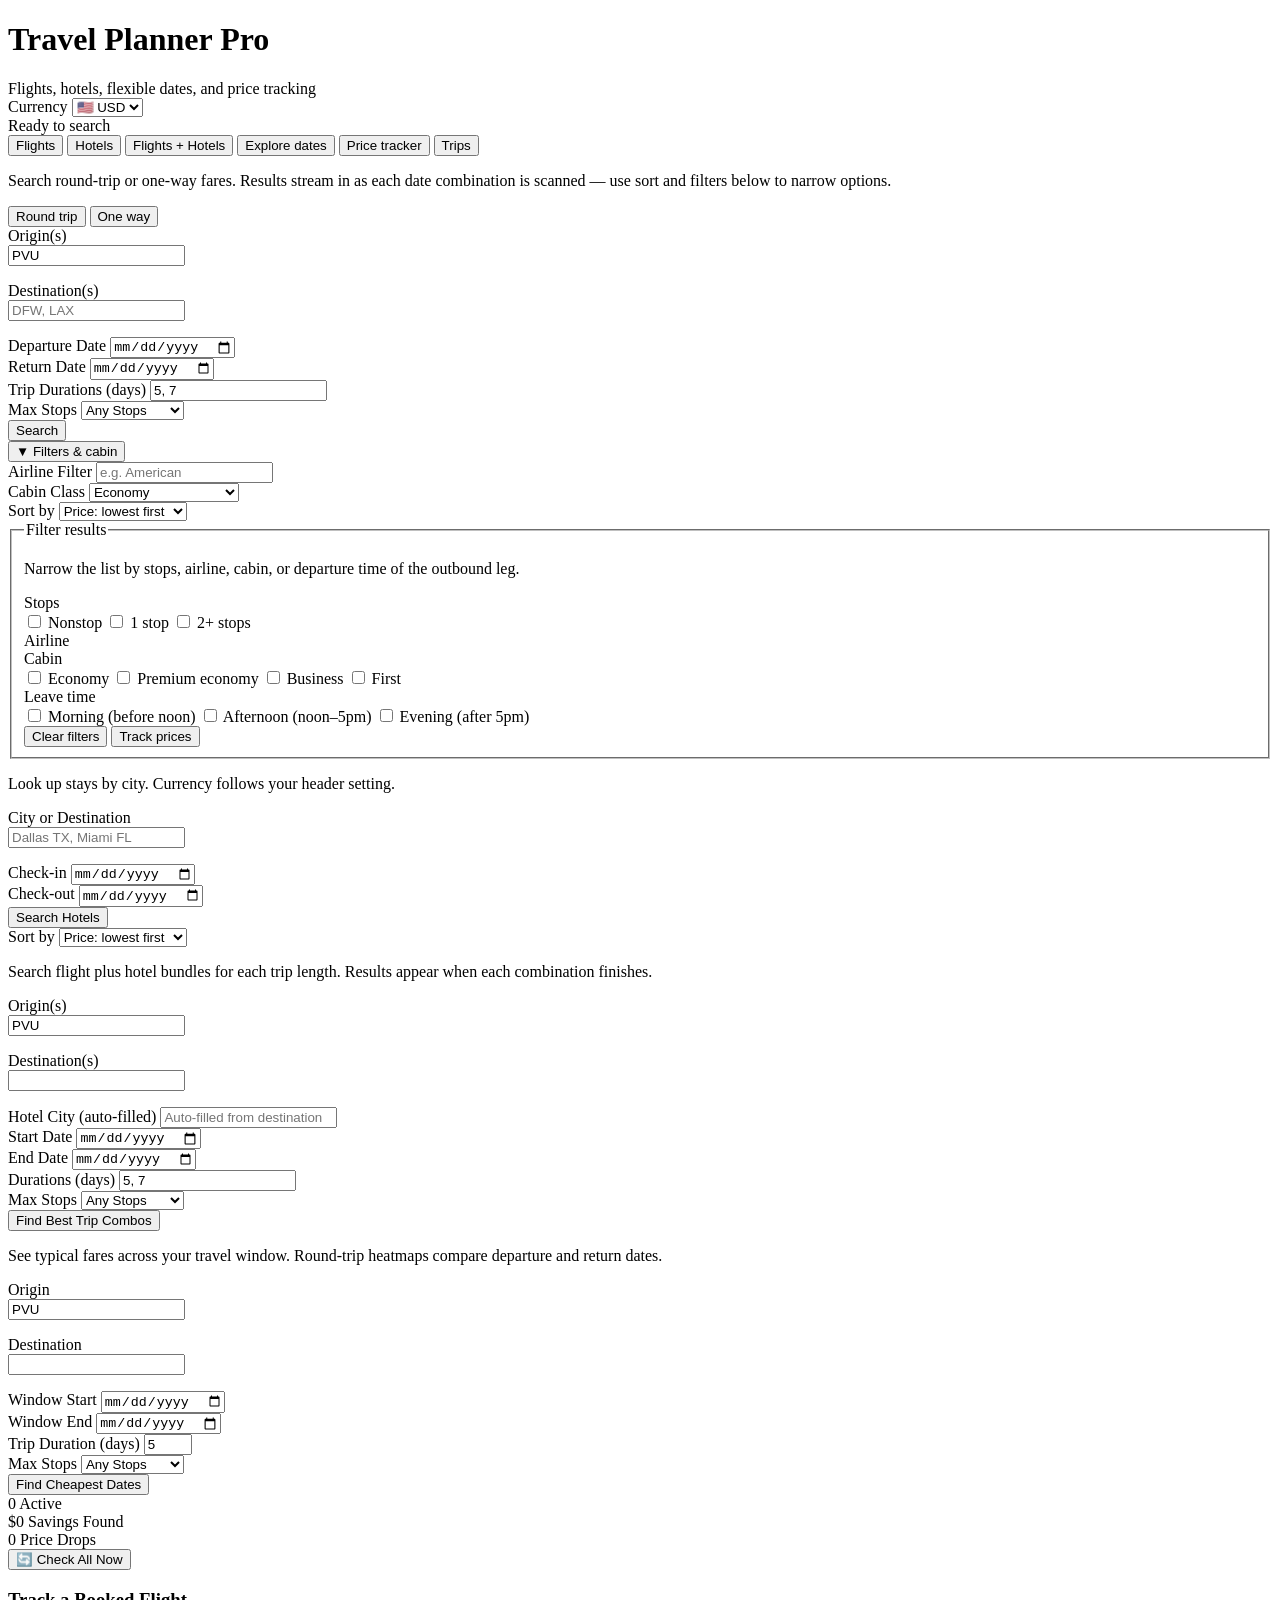
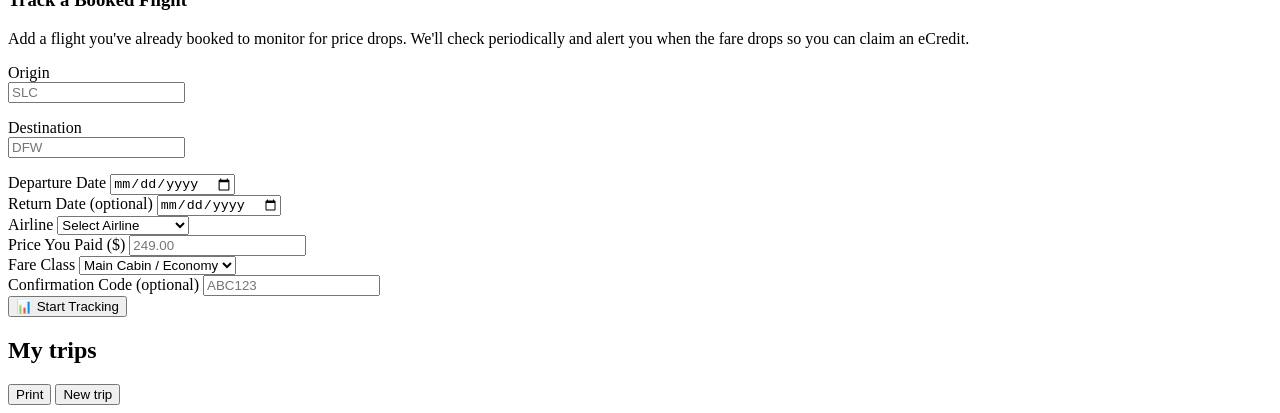
==== commit 04e94ae3: "feat: apply UI/UX audit changes and checkbox filters" ====
--- a/app/static/index.html
+++ b/app/static/index.html
@@ -159,38 +159,34 @@
                     <p class="gf-filter-hint">Narrow the list by stops, airline, cabin, or departure time of the outbound leg.</p>
                     <div class="gf-filter-grid">
                         <div class="gf-filter-item">
-                            <label class="gf-field-label" for="local-filter-stops">Stops</label>
-                            <select id="local-filter-stops" class="gf-select">
-                                <option value="any">Any</option>
-                                <option value="0">Nonstop only</option>
-                                <option value="1">1 stop or fewer</option>
-                                <option value="2">2 stops or fewer</option>
-                            </select>
+                            <label class="gf-field-label">Stops</label>
+                            <div id="local-filter-stops" class="checkbox-group">
+                                <label><input type="checkbox" value="0"> Nonstop</label>
+                                <label><input type="checkbox" value="1"> 1 stop</label>
+                                <label><input type="checkbox" value="2"> 2+ stops</label>
+                            </div>
                         </div>
                         <div class="gf-filter-item">
-                            <label class="gf-field-label" for="local-filter-airline">Airline</label>
-                            <select id="local-filter-airline" class="gf-select">
-                                <option value="any">All airlines</option>
-                            </select>
+                            <label class="gf-field-label">Airline</label>
+                            <div id="local-filter-airline" class="checkbox-group">
+                            </div>
                         </div>
                         <div class="gf-filter-item">
-                            <label class="gf-field-label" for="local-filter-cabin">Cabin</label>
-                            <select id="local-filter-cabin" class="gf-select">
-                                <option value="any">All cabins</option>
-                                <option value="ECONOMY">Economy</option>
-                                <option value="PREMIUM_ECONOMY">Premium economy</option>
-                                <option value="BUSINESS">Business</option>
-                                <option value="FIRST">First</option>
-                            </select>
+                            <label class="gf-field-label">Cabin</label>
+                            <div id="local-filter-cabin" class="checkbox-group">
+                                <label><input type="checkbox" value="ECONOMY"> Economy</label>
+                                <label><input type="checkbox" value="PREMIUM_ECONOMY"> Premium economy</label>
+                                <label><input type="checkbox" value="BUSINESS"> Business</label>
+                                <label><input type="checkbox" value="FIRST"> First</label>
+                            </div>
                         </div>
                         <div class="gf-filter-item">
-                            <label class="gf-field-label" for="local-filter-departure">Leave time</label>
-                            <select id="local-filter-departure" class="gf-select">
-                                <option value="any">Any time</option>
-                                <option value="morning">Morning (before noon)</option>
-                                <option value="afternoon">Afternoon (noon–5pm)</option>
-                                <option value="evening">Evening (after 5pm)</option>
-                            </select>
+                            <label class="gf-field-label">Leave time</label>
+                            <div id="local-filter-departure" class="checkbox-group">
+                                <label><input type="checkbox" value="morning"> Morning (before noon)</label>
+                                <label><input type="checkbox" value="afternoon"> Afternoon (noon–5pm)</label>
+                                <label><input type="checkbox" value="evening"> Evening (after 5pm)</label>
+                            </div>
                         </div>
                         <div class="gf-filter-actions">
                             <button type="button" class="btn-text" id="btn-clear-flight-filters">Clear filters</button>
@@ -535,6 +531,6 @@
     <!-- Toast Container -->
     <div class="toast-container" id="toastContainer"></div>
 
-    <script src="/static/app.js"></script>
+    <script src="/static/app.js?v=20260530-saved-search"></script>
 </body>
 </html>
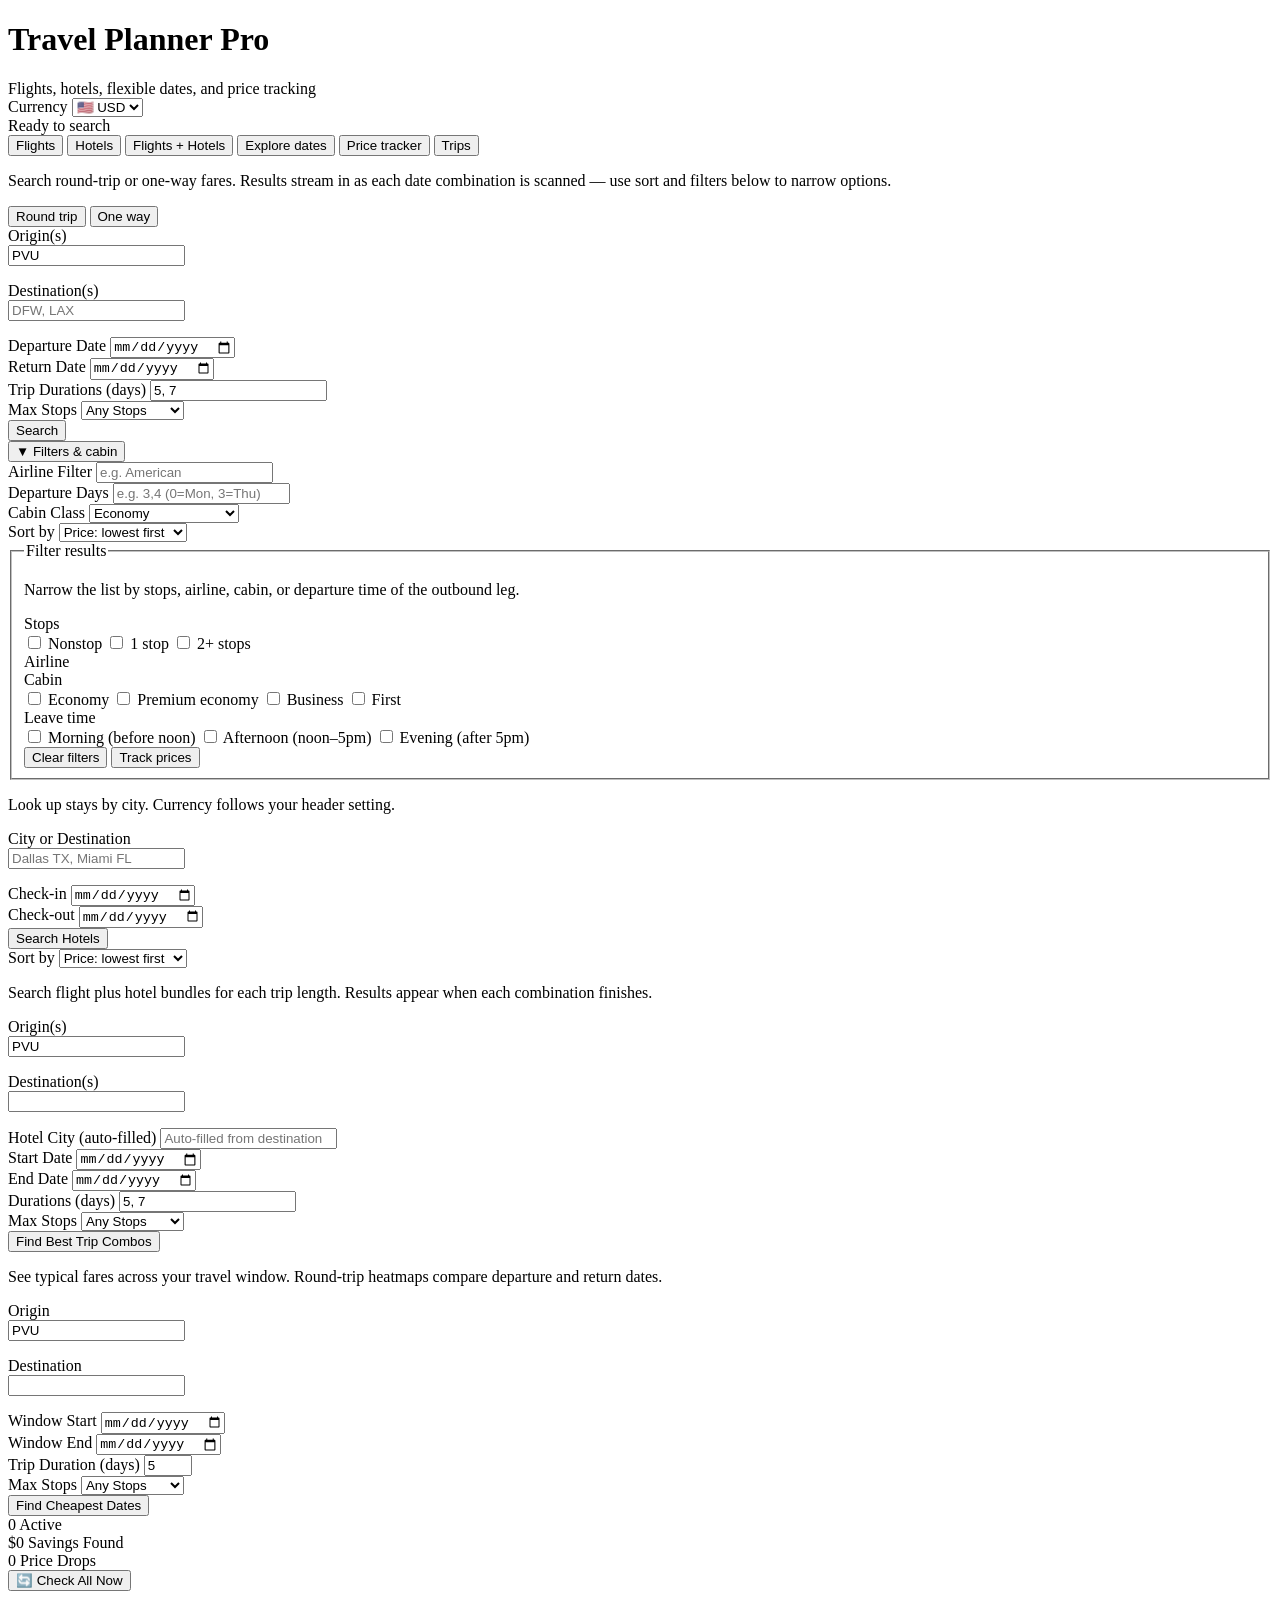
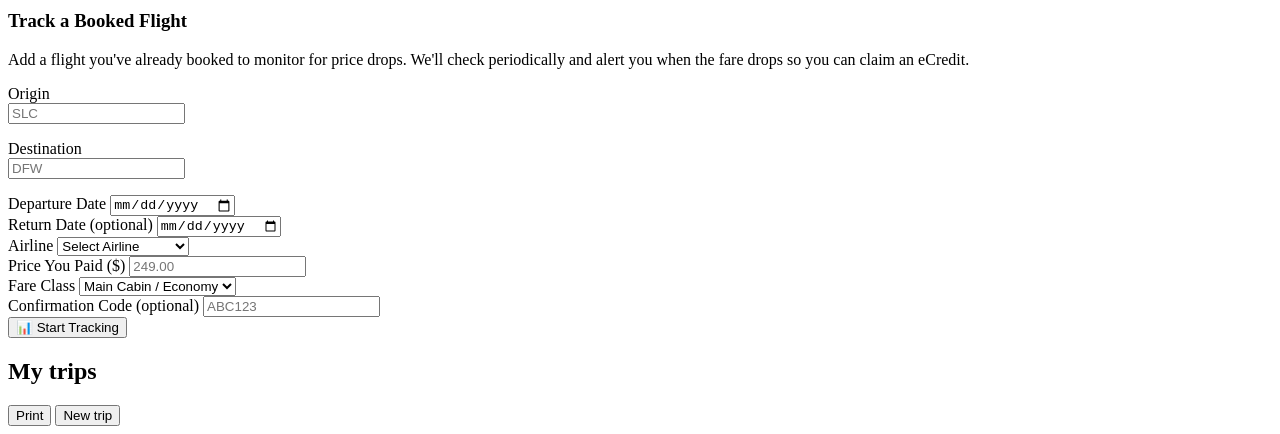
==== commit 929dfb8b: "feat: add departure days filter and update FIFA preset for June/July Thu-Sat trips" ====
--- a/app/static/index.html
+++ b/app/static/index.html
@@ -116,6 +116,10 @@
                                 <input type="text" id="f-airline" placeholder="e.g. American">
                             </div>
                             <div class="input-group">
+                                <label>Departure Days</label>
+                                <input type="text" id="f-dep-days" placeholder="e.g. 3,4 (0=Mon, 3=Thu)">
+                            </div>
+                            <div class="input-group">
                                 <label>Cabin Class</label>
                                 <select id="f-cabin" class="gf-select">
                                     <option value="ECONOMY" selected>Economy</option>
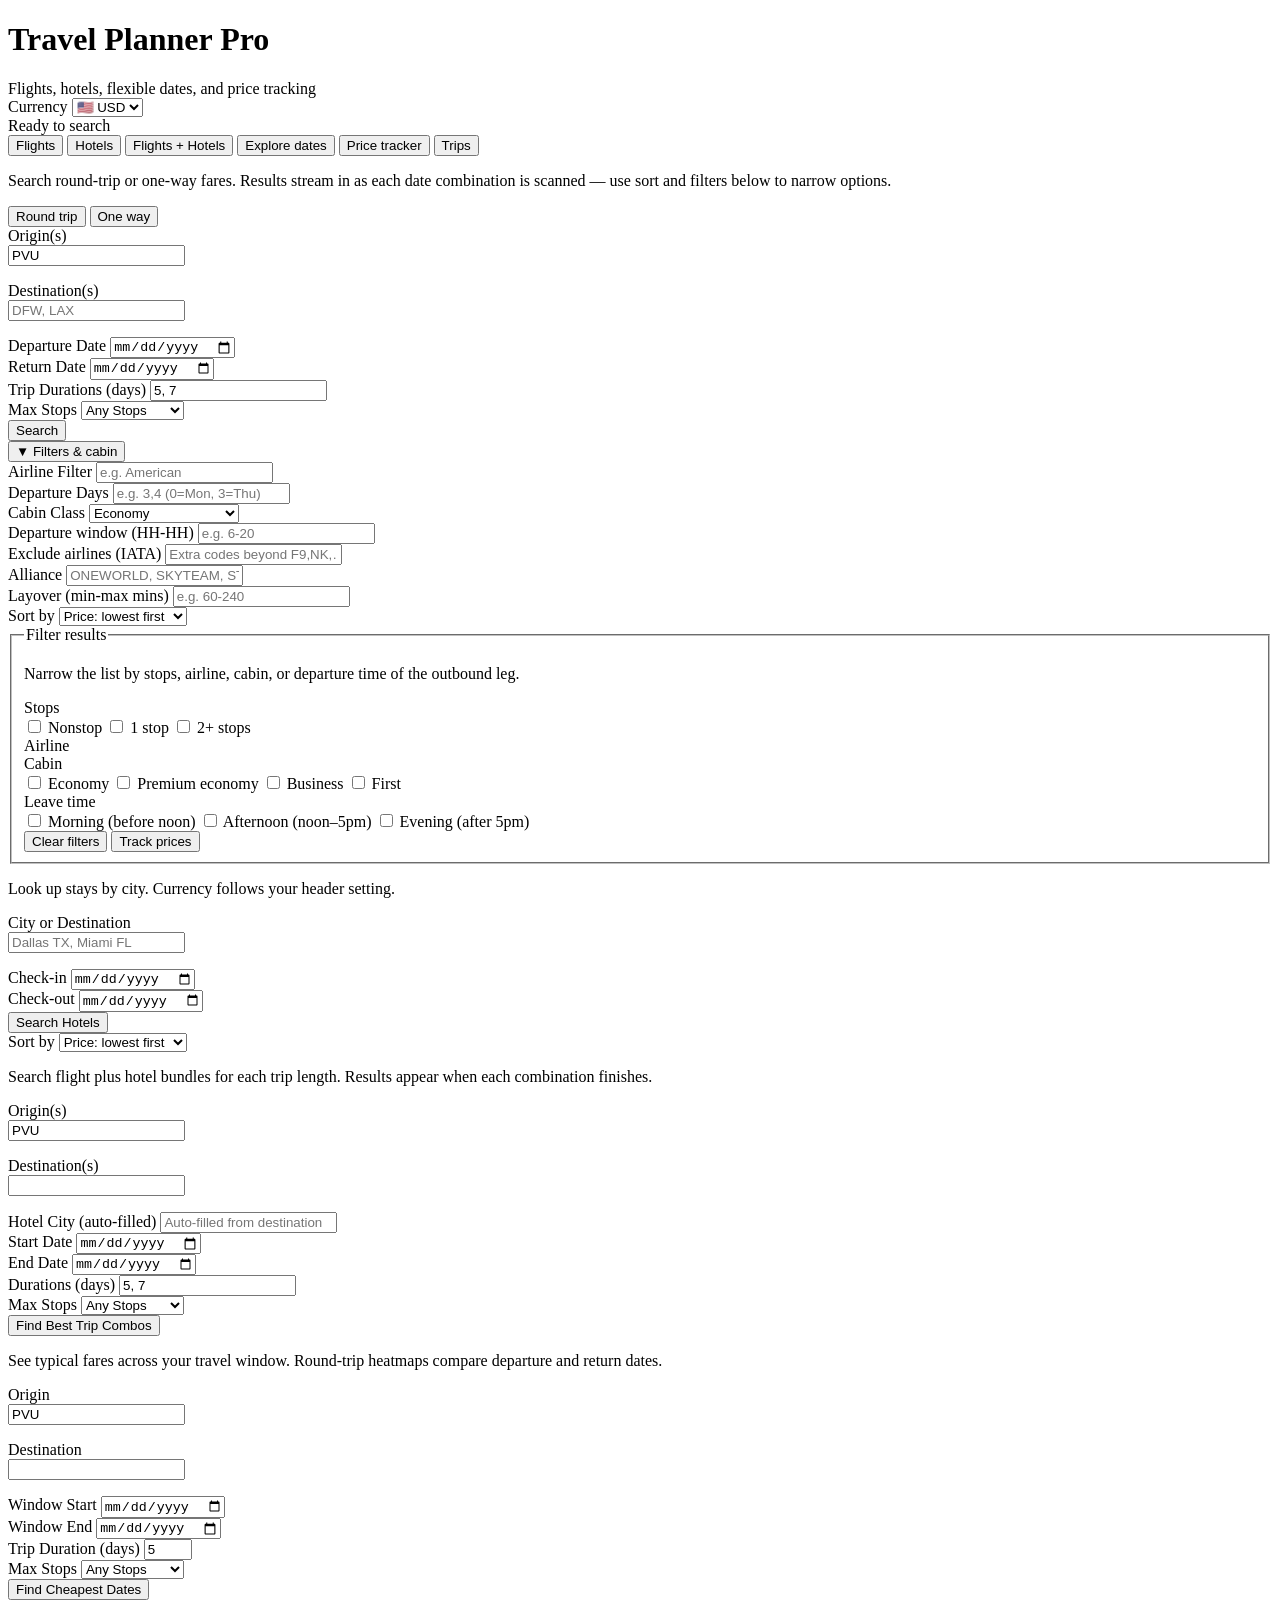
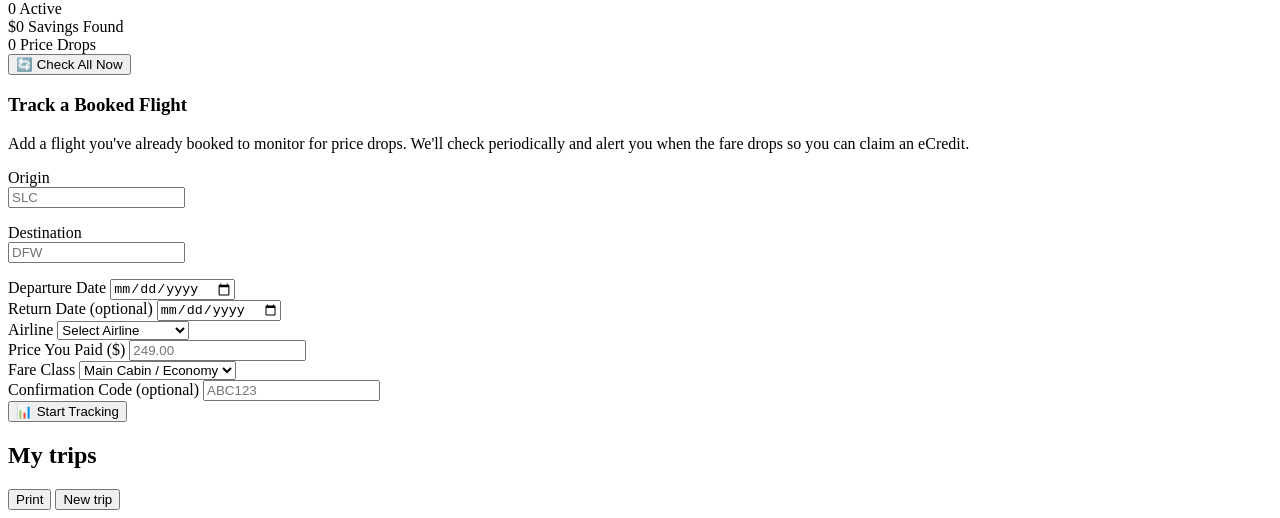
==== commit 155d4da0: "feat: full tracker parity — booking links, site filters, premium alerts - Wire per-itinerary booking" ====
--- a/app/static/index.html
+++ b/app/static/index.html
@@ -129,6 +129,22 @@
                                     <option value="ECONOMY,PREMIUM_ECONOMY,BUSINESS,FIRST">All Cabins (Compare)</option>
                                 </select>
                             </div>
+                            <div class="input-group">
+                                <label>Departure window (HH-HH)</label>
+                                <input type="text" id="f-dep-window" placeholder="e.g. 6-20">
+                            </div>
+                            <div class="input-group">
+                                <label>Exclude airlines (IATA)</label>
+                                <input type="text" id="f-exclude-airlines" placeholder="Extra codes beyond F9,NK,…">
+                            </div>
+                            <div class="input-group">
+                                <label>Alliance</label>
+                                <input type="text" id="f-alliance" placeholder="ONEWORLD, SKYTEAM, STAR_ALLIANCE">
+                            </div>
+                            <div class="input-group">
+                                <label>Layover (min-max mins)</label>
+                                <input type="text" id="f-layover" placeholder="e.g. 60-240">
+                            </div>
                         </div>
                     </div>
                     
